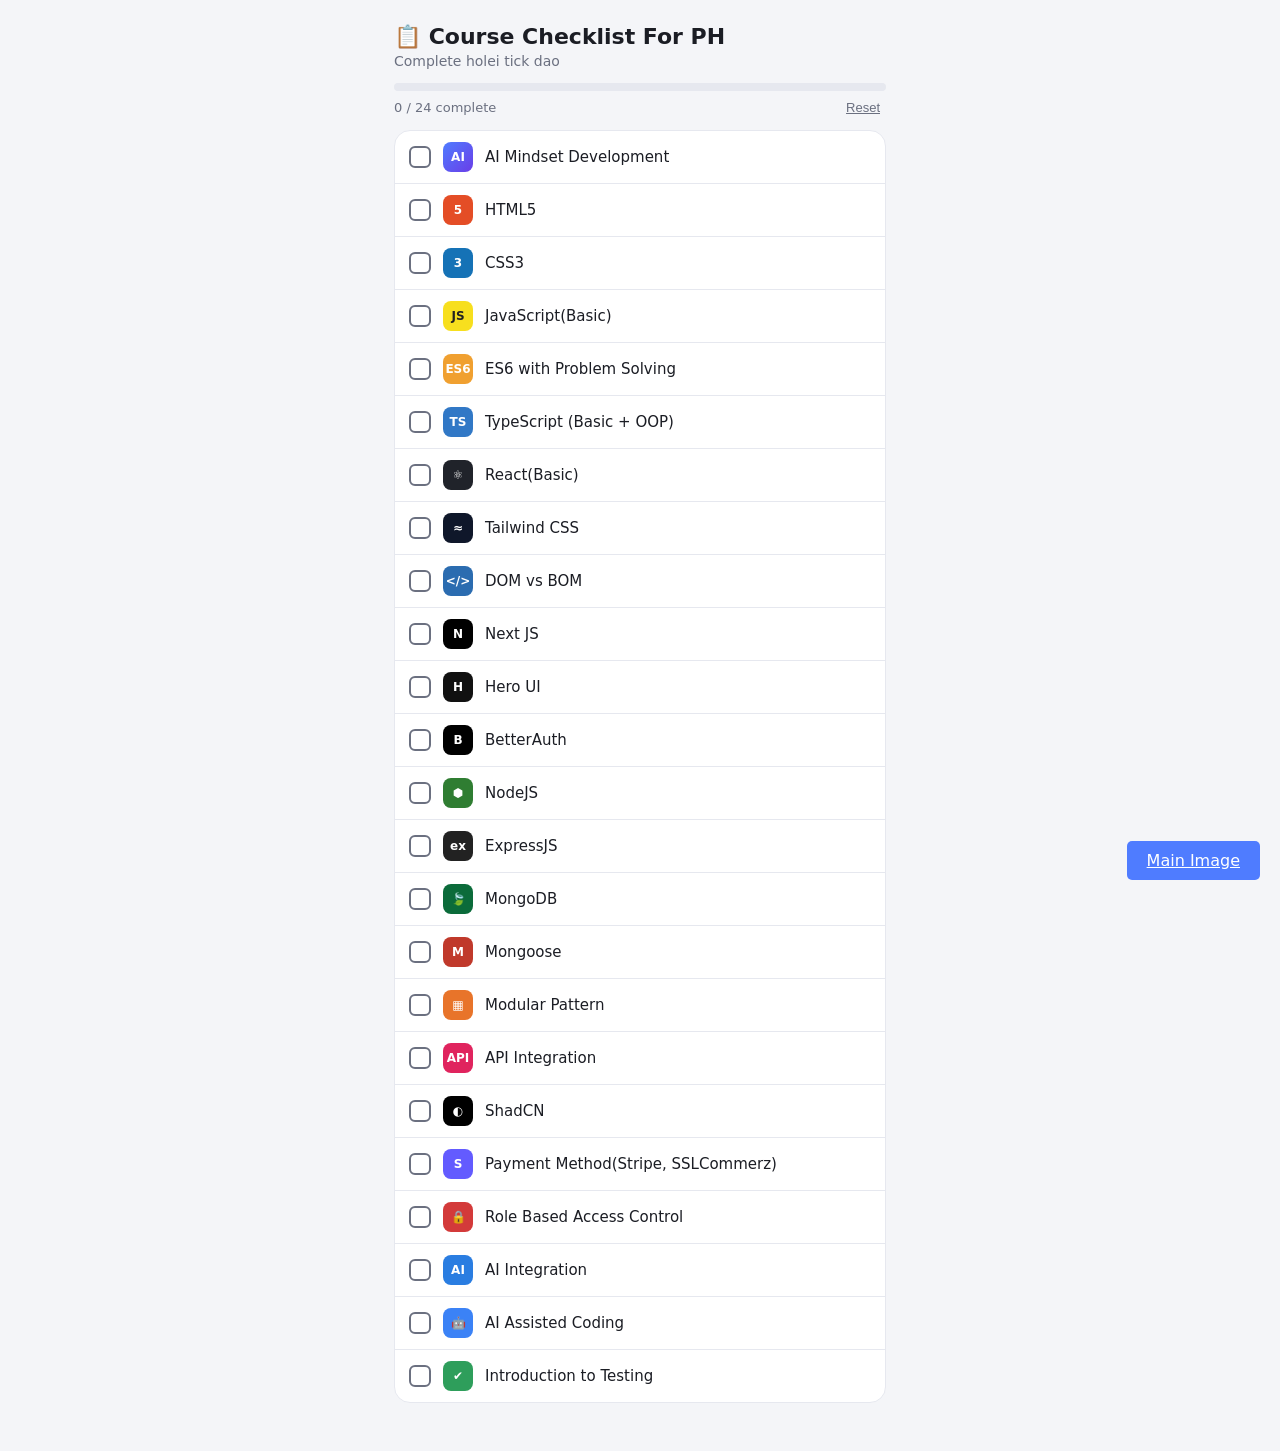
==== course-checklist/index.html @ f6b116ba "first commit" ====
<!DOCTYPE html>
<html lang="bn">
<head>
  <meta charset="UTF-8" />
  <meta name="viewport" content="width=device-width, initial-scale=1.0" />
  <meta name="description" content="Course checklist - tick off topics as you complete them." />
  <title>Course Checklist</title>
  <link rel="icon" href="data:image/svg+xml,<svg xmlns='http://www.w3.org/2000/svg' viewBox='0 0 100 100'><text y='.9em' font-size='90'>📋</text></svg>" />
  <link rel="stylesheet" href="style.css" />
</head>
<body>
  <main class="wrap">
    <h1>📋 Course Checklist For PH</h1>
    <p class="sub">Complete holei tick dao</p>

    <div class="bar"><div id="bar"></div></div>
    <div class="meta">
      <span id="count"></span>
      <button id="reset" type="button">Reset</button>
    </div>

    <div id="list" class="list"></div>
  </main>

  <script src="script.js"></script>
  <a class="main-image" href="./main-image.jpeg" target="_blank">Main Image</a>
</body>
</html>
---- course-checklist/style.css ----
:root {
  --bg: #f4f5f8;
  --card: #ffffff;
  --text: #1b1d24;
  --muted: #6b7080;
  --border: #e6e8ef;
  --ok: #16a34a;
  --hover: #f8f9fc;
}

@media (prefers-color-scheme: dark) {
  :root {
    --bg: #2b1a30;
    --card: #760495;
    --text: #eceef4;
    --muted: #9aa0b2;
    --border: #2a2e3a;
    --hover: #222632;
  }
}

* { box-sizing: border-box; }

body {
  margin: 0;
  background: var(--bg);
  color: var(--text);
  font-family: system-ui, -apple-system, "Segoe UI", Roboto, sans-serif;
}

.wrap { max-width: 520px; margin: 0 auto; padding: 24px 14px 48px; }
h1 { font-size: 22px; margin: 0 0 4px; }
.sub { color: var(--muted); font-size: 14px; margin: 0 0 14px; }

.bar { height: 8px; background: var(--border); border-radius: 99px; overflow: hidden; margin-bottom: 8px; }
#bar { height: 100%; width: 0; background: var(--ok); transition: width .3s ease; }

.meta { display: flex; justify-content: space-between; align-items: center; font-size: 13px; color: var(--muted); margin-bottom: 14px; }
#reset { background: none; border: 0; color: var(--muted); font-size: 13px; cursor: pointer; text-decoration: underline; }
#reset:hover { color: var(--text); }

.list { background: var(--card); border: 1px solid var(--border); border-radius: 16px; overflow: hidden; }

.row {
  display: flex; align-items: center; gap: 12px;
  padding: 11px 14px; border-bottom: 1px solid var(--border);
  cursor: pointer; user-select: none;
}
.row:last-child { border-bottom: 0; }
.row:hover { background: var(--hover); }

.chk {
  width: 22px; height: 22px; flex: none;
  border: 2px solid var(--muted); border-radius: 6px;
  display: flex; align-items: center; justify-content: center;
  color: #fff; font-size: 14px; font-weight: 700;
}
.row.done .chk { background: var(--ok); border-color: var(--ok); }

.ic {
  width: 30px; height: 30px; flex: none; border-radius: 8px;
  display: flex; align-items: center; justify-content: center;
  font-size: 12px; font-weight: 800; color: #fff;
}

.name { flex: 1; font-size: 15px; font-weight: 500; }
.row.done .name { text-decoration: line-through; color: var(--muted); }

.tag { font-size: 10px; font-weight: 800; color: #fff; padding: 3px 7px; border-radius: 5px; letter-spacing: .4px; }
.tag.NEW { background: #2f8a3a; }
.tag.ADV { background: #d6a40f; }
.main-image {
  display: flex;
  position: fixed;
  bottom: 20px;
  right: 20px;
  padding: 10px 20px;
  background-color: #4f7cff;
  color: white;
  border: none;
  border-radius: 5px;
  cursor: pointer;
}
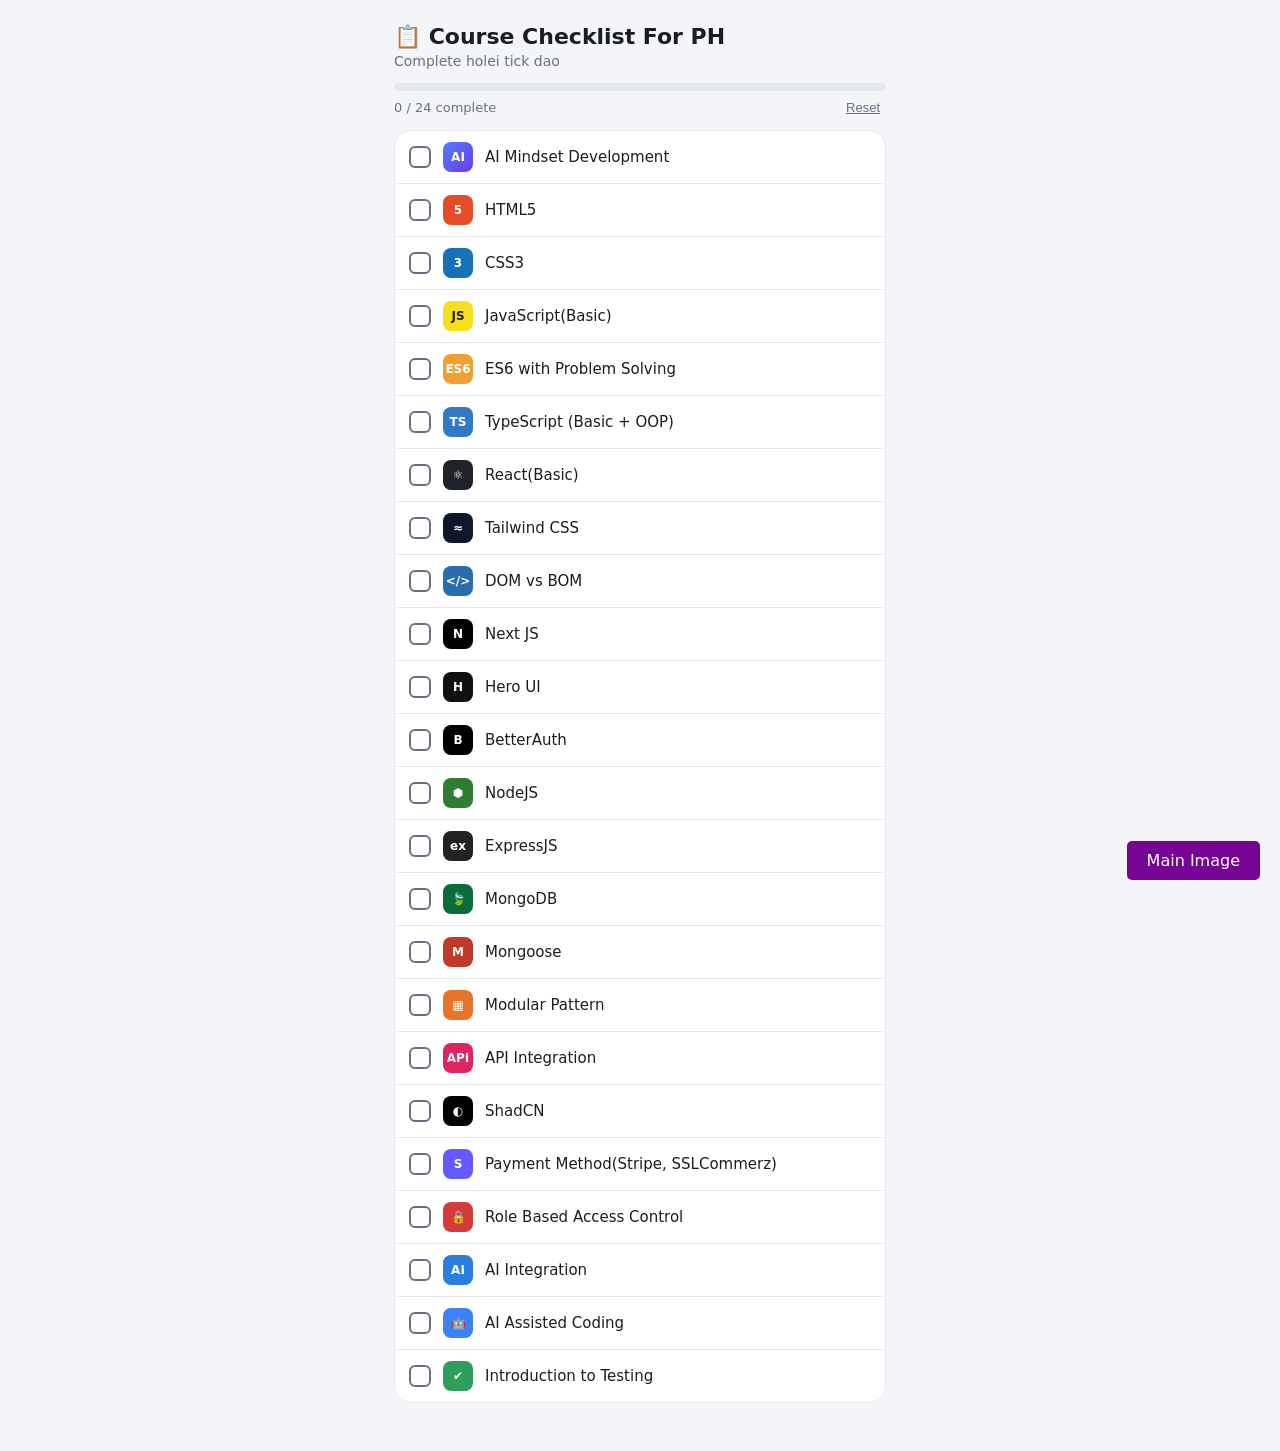
==== commit a98a2a3f: "color changed" ====
--- a/course-checklist/index.html
+++ b/course-checklist/index.html
@@ -5,6 +5,7 @@
   <meta name="viewport" content="width=device-width, initial-scale=1.0" />
   <meta name="description" content="Course checklist - tick off topics as you complete them." />
   <title>Course Checklist</title>
+  <link rel="preconnect" href="https://fonts.googleapis.com" />
   <link rel="icon" href="data:image/svg+xml,<svg xmlns='http://www.w3.org/2000/svg' viewBox='0 0 100 100'><text y='.9em' font-size='90'>📋</text></svg>" />
   <link rel="stylesheet" href="style.css" />
 </head>
